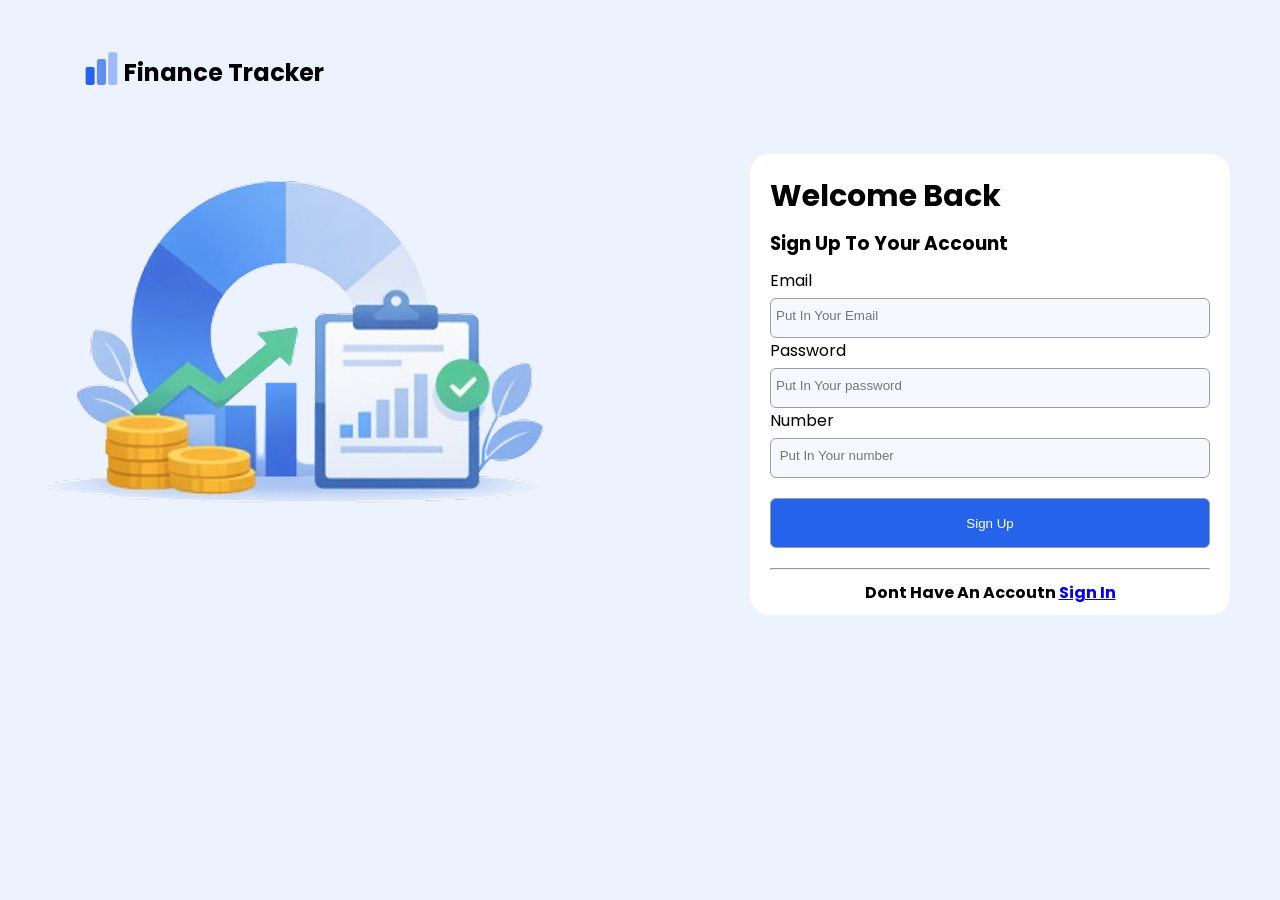
==== signup.html @ e704d6b1 "first commit" ====
<!DOCTYPE html>
<html lang="en">

<head>
    <meta charset="UTF-8">
    <meta name="viewport" content="width=device-width, initial-scale=1.0">
    <link rel="stylesheet" href="style.css">
    <link
        href="https://fonts.googleapis.com/css2?family=Poppins:ital,wght@0,100;0,200;0,300;0,400;0,500;0,600;0,700;0,800;0,900;1,100;1,200;1,300;1,400;1,500;1,600;1,700;1,800;1,900&display=swap"
        rel="stylesheet">
    <link rel="preconnect" href="https://fonts.googleapis.com">
    <link rel="preconnect" href="https://fonts.gstatic.com" crossorigin>
    <link
        href="https://fonts.googleapis.com/css2?family=Poppins:ital,wght@0,100;0,200;0,300;0,400;0,500;0,600;0,700;0,800;0,900;1,100;1,200;1,300;1,400;1,500;1,600;1,700;1,800;1,900&display=swap"
        rel="stylesheet">
    <title>Sign Up</title>
</head>

<body>


    <nav>
        <img src="solar_chart-2.png" alt="">
        <h1>
            Finance Tracker</h1>
    </nav>
    <div class="container">
        <div class="left">
            <img src="content-img.png" alt="">
        </div>
        <form>
            <h1 class="form">Welcome Back</h1>
            <h3 class="formp">Sign Up To Your Account </h3>

            <label for="Email">Email</label>
            <input autocomplete="off" type="Email" placeholder="Put In Your Email" id="email">

            <label for="Password">Password</label>
            <input autocomplete="off" type="password" id="password" placeholder="Put In Your password">

            <label for="Password">Number</label>
            <input autocomplete="off" type="number" id="number" placeholder=" Put In Your number">
            <h5></h5>
            <button id="submit-btn">Sign Up</button>
            <!-- <button id="logoutBtn">Logout</button> -->
            <hr>
            <h4>Dont Have An Accoutn <a href="form.html">Sign In</a></h4>
        </form>
    </div>

    <script src="signup.js"></script>
</body>

</html>
---- style.css ----
* {
    margin: 0;
    padding: 0;
    box-sizing: border-box;
}

body {
    background-color: #ECF3FF;
    font-family: "Poppins", sans-serif;
}

nav {
    display: flex;
    width: 100%;
    height: 100%;
    align-items: center;
    padding-top: 50px;
    padding-left: 80px;
}

.container {
    width: 100%;
    height: 100%;
    display: flex;
    justify-content: space-between;
    padding-top: 60px;
    padding-left: 30px;
    padding-right: 50px;
}

.container img {
    width: 100%;
}

form {
    background-color: white;
    min-width: 40%;
    display: flex;
    flex-direction: column;
    padding-left: 20px;
    padding-right: 20px;
    border-radius: 20px;
}

.form {
    font-size: 30px;
    padding-top: 20px;
    padding-bottom: 10px;
}

.formp {
    padding-bottom: 10px;
}

label {
    padding-bottom: 5px;
}

input {
    width: 100%;
    height: 40px;
    padding-bottom: 20px;
    border: 1px solid black;
    padding-top: 14px;
    padding-left: 5px;
    background: #F5F8FF;
    border: 1px solid #9C9FA3;
    border-radius: 6px;

}

button {
    width: 100%;
    height: 50px;
    margin-top: 20px;
    margin-bottom: 20px;
    background: #2563EB;
    border: 1px solid #9C9FA3;
    border-radius: 6px;
    color: white;
}

a {
    text-align: center;
}

h5 {
    padding-top: 2px;
    display: none;
    color: red;
}

button {
    cursor: pointer;
    transition: .5s ease-in-out;
}

button:hover {
    transform: translatey(4px);
}

h4 {
    text-align: center;
    padding-top: 10px;
    padding-bottom: 10px;
}

@media screen and (max-width: 1000px) {
    h1 {
        text-align: center;
    }

    .container {
        display: flex;
        align-items: center;
        width: 100%;
        gap: 10px;
    }

    .left {
        justify-content: center;
        align-items: center;
        display: flex;
    }

    .left img {
        width: 85%;
    }
}

@media screen and (max-width: 840px) {
    .container {
        display: flex;
        justify-content: center;
        align-items: center;
        flex-direction: column;
    }

    nav {
        display: flex;
        justify-content: center;
        align-items: center;
        padding-left: 0;
    }
}

@media screen and (max-width: 400px) {
    nav {
        padding-left: 0;
        display: flex;
        align-items: center;
        justify-content: center;
    }

    .left img {
        display: none;
    }
}
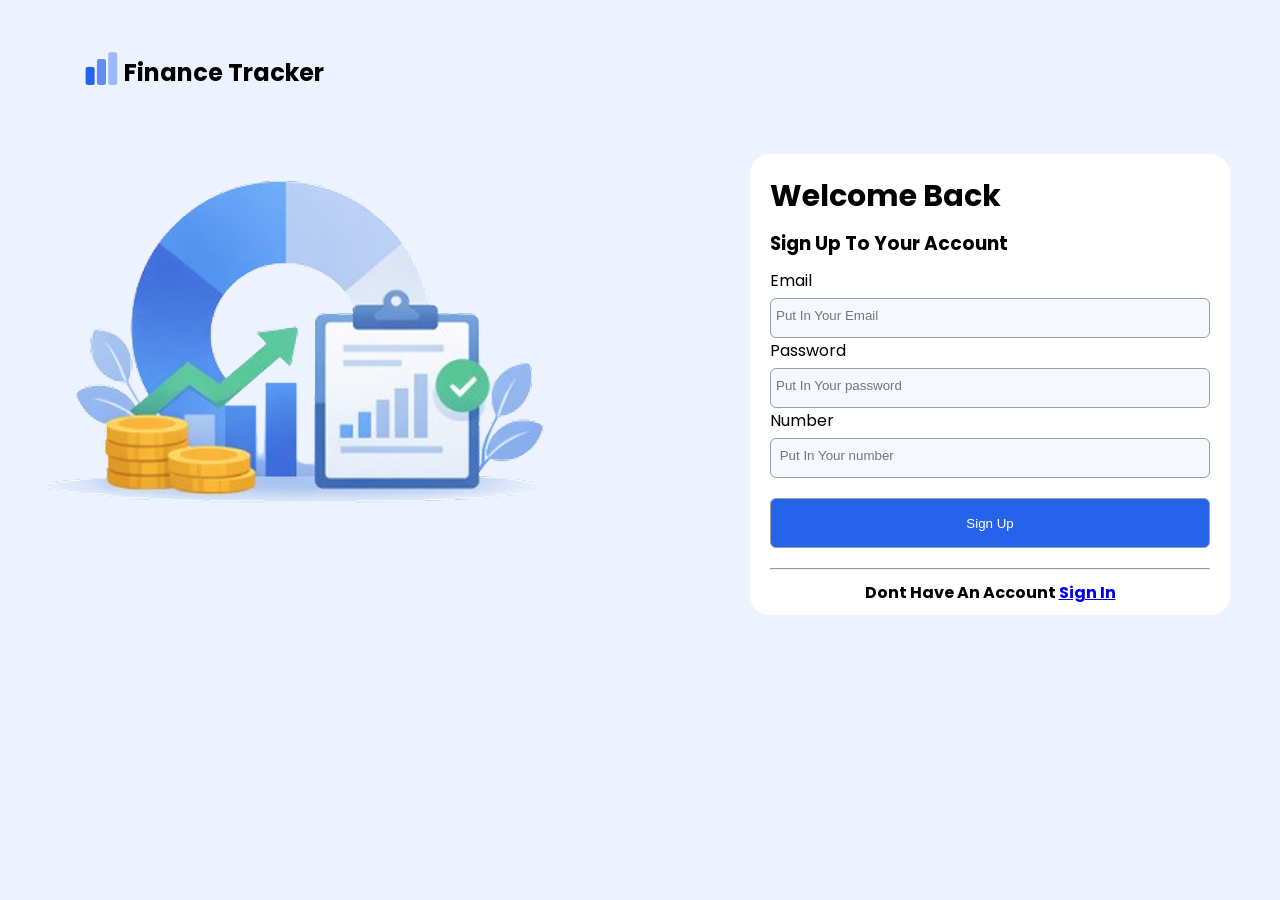
==== commit f6457abe: "update" ====
--- a/signup.html
+++ b/signup.html
@@ -44,7 +44,7 @@
             <button id="submit-btn">Sign Up</button>
             <!-- <button id="logoutBtn">Logout</button> -->
             <hr>
-            <h4>Dont Have An Accoutn <a href="form.html">Sign In</a></h4>
+            <h4>Dont Have An Account <a href="http://127.0.0.1:5504/index.html">Sign In</a></h4>
         </form>
     </div>
 
